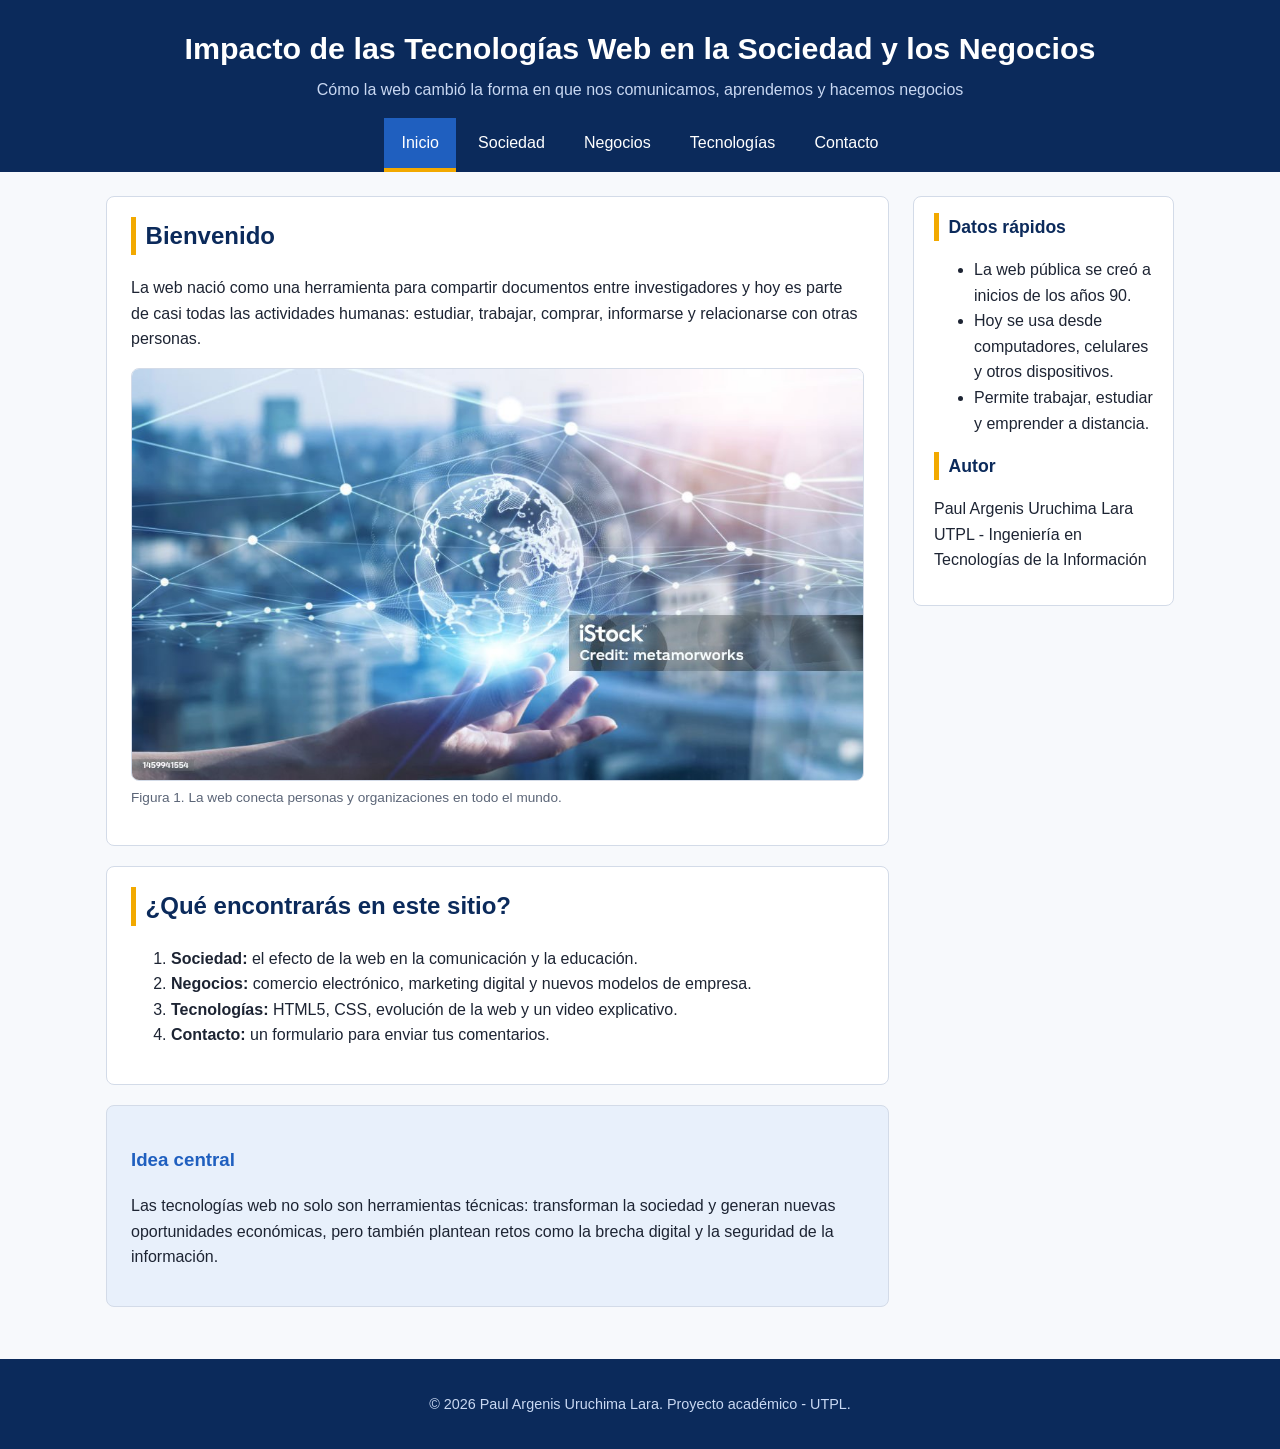
==== index.html @ ac479b7d "Sitio web sobre el impacto de las tecnologias web" ====
<!DOCTYPE html>
<html lang="es">
<head>
  <meta charset="UTF-8">
  <meta name="viewport" content="width=device-width, initial-scale=1.0">
  <meta name="description" content="Sitio web sobre el impacto de las tecnologías web en la sociedad y los negocios.">
  <title>Inicio | Impacto de las Tecnologías Web</title>
  <link rel="stylesheet" href="css/styles.css">
</head>
<body>

  <!-- Encabezado principal del sitio -->
  <header>
    <h1>Impacto de las Tecnologías Web en la Sociedad y los Negocios</h1>
    <p>Cómo la web cambió la forma en que nos comunicamos, aprendemos y hacemos negocios</p>

    <!-- Menú de navegación -->
    <nav aria-label="Menú principal">
      <ul>
        <li><a href="index.html" class="activo">Inicio</a></li>
        <li><a href="paginas/sociedad.html">Sociedad</a></li>
        <li><a href="paginas/negocios.html">Negocios</a></li>
        <li><a href="paginas/tecnologias.html">Tecnologías</a></li>
        <li><a href="paginas/contacto.html">Contacto</a></li>
      </ul>
    </nav>
  </header>

  <div class="contenedor">
    <main>
      <section>
        <h2>Bienvenido</h2>
        <p>
          La web nació como una herramienta para compartir documentos entre
          investigadores y hoy es parte de casi todas las actividades humanas:
          estudiar, trabajar, comprar, informarse y relacionarse con otras personas.
        </p>
        <figure>
          <img src="imagenes/web-global.jpg" alt="Ilustración de una red global de dispositivos conectados a la web" width="800" height="400">
          <figcaption>Figura 1. La web conecta personas y organizaciones en todo el mundo.</figcaption>
        </figure>
      </section>

      <section>
        <h2>¿Qué encontrarás en este sitio?</h2>
        <ol>
          <li><strong>Sociedad:</strong> el efecto de la web en la comunicación y la educación.</li>
          <li><strong>Negocios:</strong> comercio electrónico, marketing digital y nuevos modelos de empresa.</li>
          <li><strong>Tecnologías:</strong> HTML5, CSS, evolución de la web y un video explicativo.</li>
          <li><strong>Contacto:</strong> un formulario para enviar tus comentarios.</li>
        </ol>
      </section>

      <article>
        <h3>Idea central</h3>
        <p>
          Las tecnologías web no solo son herramientas técnicas: transforman la
          sociedad y generan nuevas oportunidades económicas, pero también plantean
          retos como la brecha digital y la seguridad de la información.
        </p>
      </article>
    </main>

    <!-- Contenido complementario -->
    <aside>
      <h2>Datos rápidos</h2>
      <ul>
        <li>La web pública se creó a inicios de los años 90.</li>
        <li>Hoy se usa desde computadores, celulares y otros dispositivos.</li>
        <li>Permite trabajar, estudiar y emprender a distancia.</li>
      </ul>
      <h2>Autor</h2>
      <p>Paul Argenis Uruchima Lara<br>UTPL - Ingeniería en Tecnologías de la Información</p>
    </aside>
  </div>

  <footer>
    <p>&copy; 2026 Paul Argenis Uruchima Lara. Proyecto académico - UTPL.</p>
  </footer>

</body>
</html>
---- css/styles.css ----
/* Hoja de estilos - Impacto de las Tecnologías Web */

:root {
  --azul-oscuro: #0b2a5b;
  --azul: #1f5fbf;
  --celeste: #e8f0fb;
  --texto: #1d2433;
  --gris: #5b6577;
  --borde: #d3dbe8;
  --acento: #f2a900;
}

* {
  box-sizing: border-box;
}

body {
  margin: 0;
  font-family: "Segoe UI", Arial, sans-serif;
  color: var(--texto);
  background: #f7f9fc;
  line-height: 1.6;
}

/* Encabezado y navegación */
header {
  background: var(--azul-oscuro);
  color: #fff;
  padding: 1.5rem 1rem 0;
  text-align: center;
}

header h1 {
  margin: 0 0 0.25rem;
  font-size: 1.9rem;
}

header p {
  margin: 0 0 1rem;
  color: #c9d8f2;
}

nav ul {
  list-style: none;
  margin: 0;
  padding: 0;
  display: flex;
  flex-wrap: wrap;
  justify-content: center;
  gap: 0.25rem;
}

nav a {
  display: block;
  padding: 0.75rem 1.1rem;
  color: #fff;
  text-decoration: none;
  border-bottom: 4px solid transparent;
}

nav a:hover,
nav a.activo {
  background: var(--azul);
  border-bottom-color: var(--acento);
}

/* Estructura principal */
.contenedor {
  max-width: 1100px;
  margin: 1.5rem auto;
  padding: 0 1rem;
  display: grid;
  grid-template-columns: 3fr 1fr;
  gap: 1.5rem;
}

main {
  min-width: 0;
}

section,
article {
  background: #fff;
  border: 1px solid var(--borde);
  border-radius: 8px;
  padding: 1.25rem 1.5rem;
  margin-bottom: 1.25rem;
}

article {
  background: var(--celeste);
}

h2 {
  color: var(--azul-oscuro);
  margin-top: 0;
  border-left: 5px solid var(--acento);
  padding-left: 0.6rem;
}

h3 {
  color: var(--azul);
}

h4,
h5,
h6 {
  color: var(--gris);
  margin-bottom: 0.3rem;
}

aside {
  background: #fff;
  border: 1px solid var(--borde);
  border-radius: 8px;
  padding: 1rem 1.25rem;
  align-self: start;
}

aside h2 {
  font-size: 1.1rem;
}

/* Imágenes y video */
figure {
  margin: 1rem 0;
}

figure img,
video {
  max-width: 100%;
  height: auto;
  border-radius: 8px;
  border: 1px solid var(--borde);
  display: block;
}

figcaption {
  font-size: 0.85rem;
  color: var(--gris);
  margin-top: 0.4rem;
}

/* Tablas */
table {
  width: 100%;
  border-collapse: collapse;
  margin: 1rem 0;
  font-size: 0.95rem;
}

caption {
  font-weight: bold;
  text-align: left;
  padding-bottom: 0.5rem;
  color: var(--azul-oscuro);
}

th,
td {
  border: 1px solid var(--borde);
  padding: 0.55rem 0.7rem;
  text-align: left;
  vertical-align: top;
}

thead th {
  background: var(--azul-oscuro);
  color: #fff;
}

tbody tr:nth-child(even) {
  background: #f1f5fb;
}

/* Formulario */
form {
  display: grid;
  gap: 0.9rem;
  max-width: 600px;
}

label {
  font-weight: 600;
  display: block;
  margin-bottom: 0.25rem;
}

input,
textarea {
  width: 100%;
  padding: 0.6rem;
  border: 1px solid var(--borde);
  border-radius: 6px;
  font: inherit;
}

input:focus,
textarea:focus {
  outline: 2px solid var(--azul);
}

button {
  background: var(--azul);
  color: #fff;
  border: 0;
  border-radius: 6px;
  padding: 0.7rem 1.4rem;
  font: inherit;
  font-weight: 600;
  cursor: pointer;
  justify-self: start;
}

button:hover {
  background: var(--azul-oscuro);
}

/* Pie de página */
footer {
  background: var(--azul-oscuro);
  color: #c9d8f2;
  text-align: center;
  padding: 1.2rem 1rem;
  margin-top: 2rem;
  font-size: 0.9rem;
}

footer a {
  color: #fff;
}

/* Pantallas pequeñas */
@media (max-width: 800px) {
  .contenedor {
    grid-template-columns: 1fr;
  }

  header h1 {
    font-size: 1.4rem;
  }
}
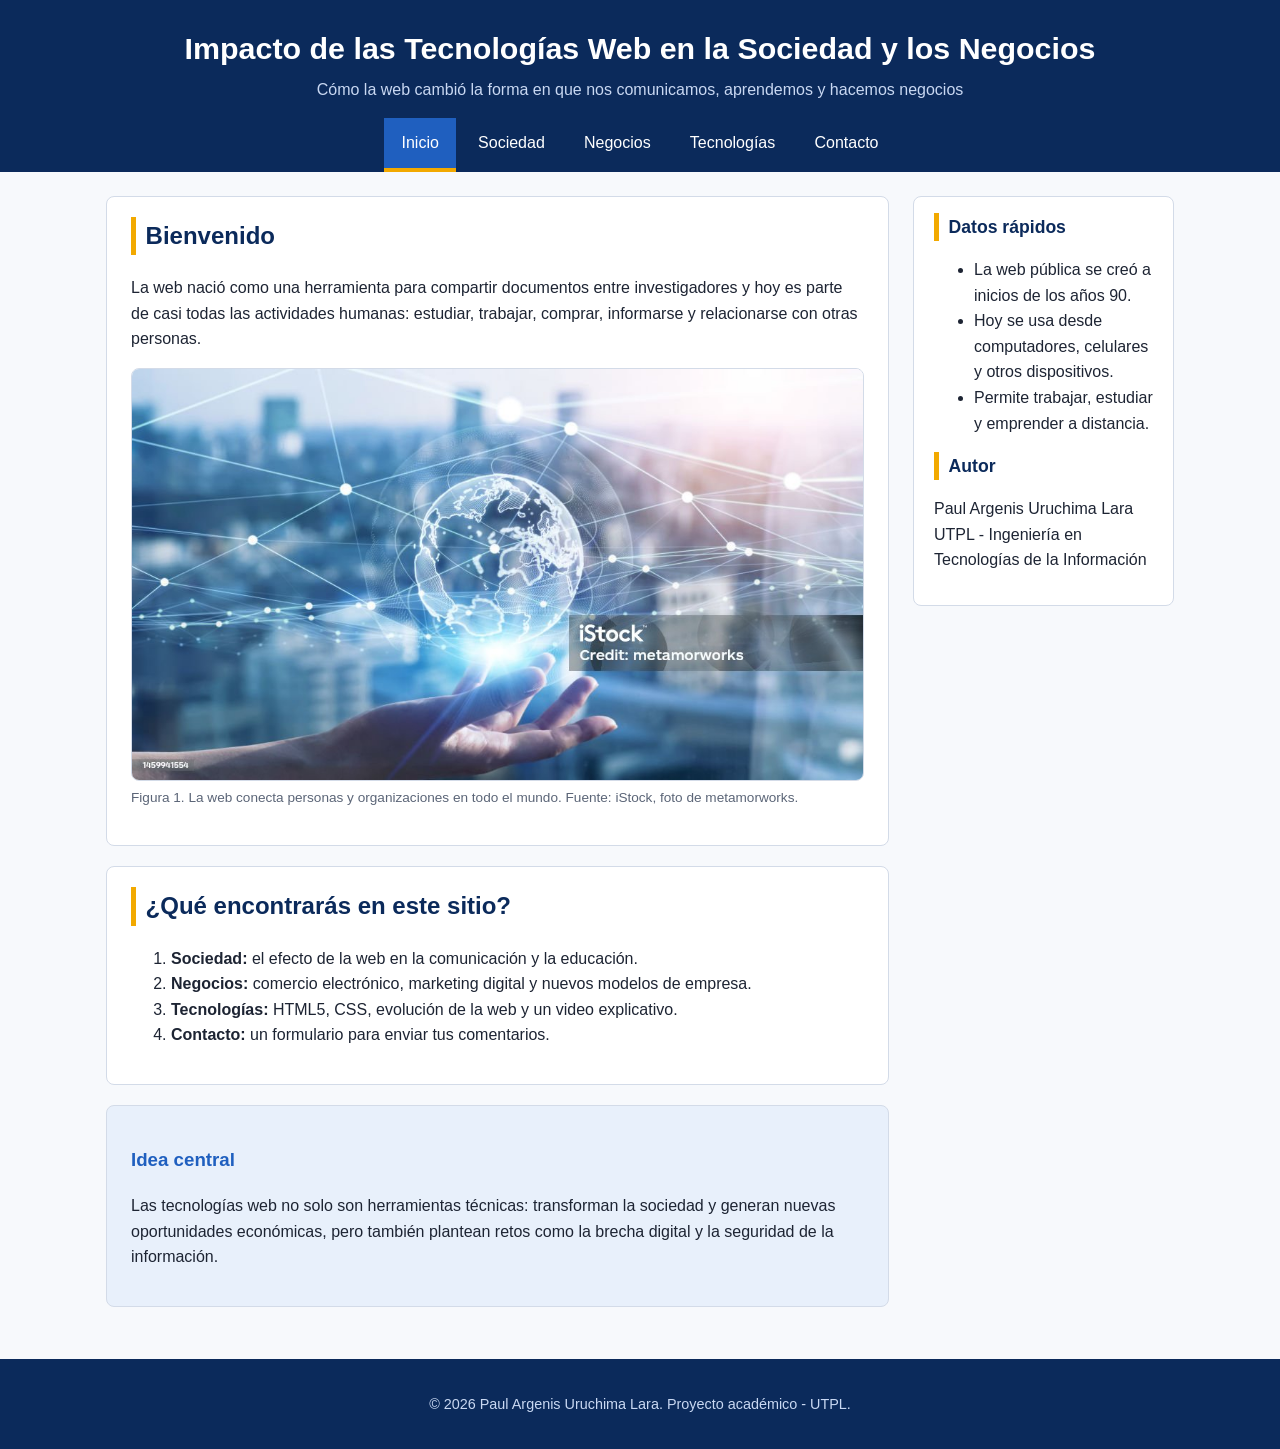
==== commit 869ef1a5: "corrige fuentes de las imagenes y actualiza captura de tecnologias" ====
--- a/index.html
+++ b/index.html
@@ -37,7 +37,7 @@
         </p>
         <figure>
           <img src="imagenes/web-global.jpg" alt="Ilustración de una red global de dispositivos conectados a la web" width="800" height="400">
-          <figcaption>Figura 1. La web conecta personas y organizaciones en todo el mundo.</figcaption>
+          <figcaption>Figura 1. La web conecta personas y organizaciones en todo el mundo. Fuente: iStock, foto de metamorworks.</figcaption>
         </figure>
       </section>
 
